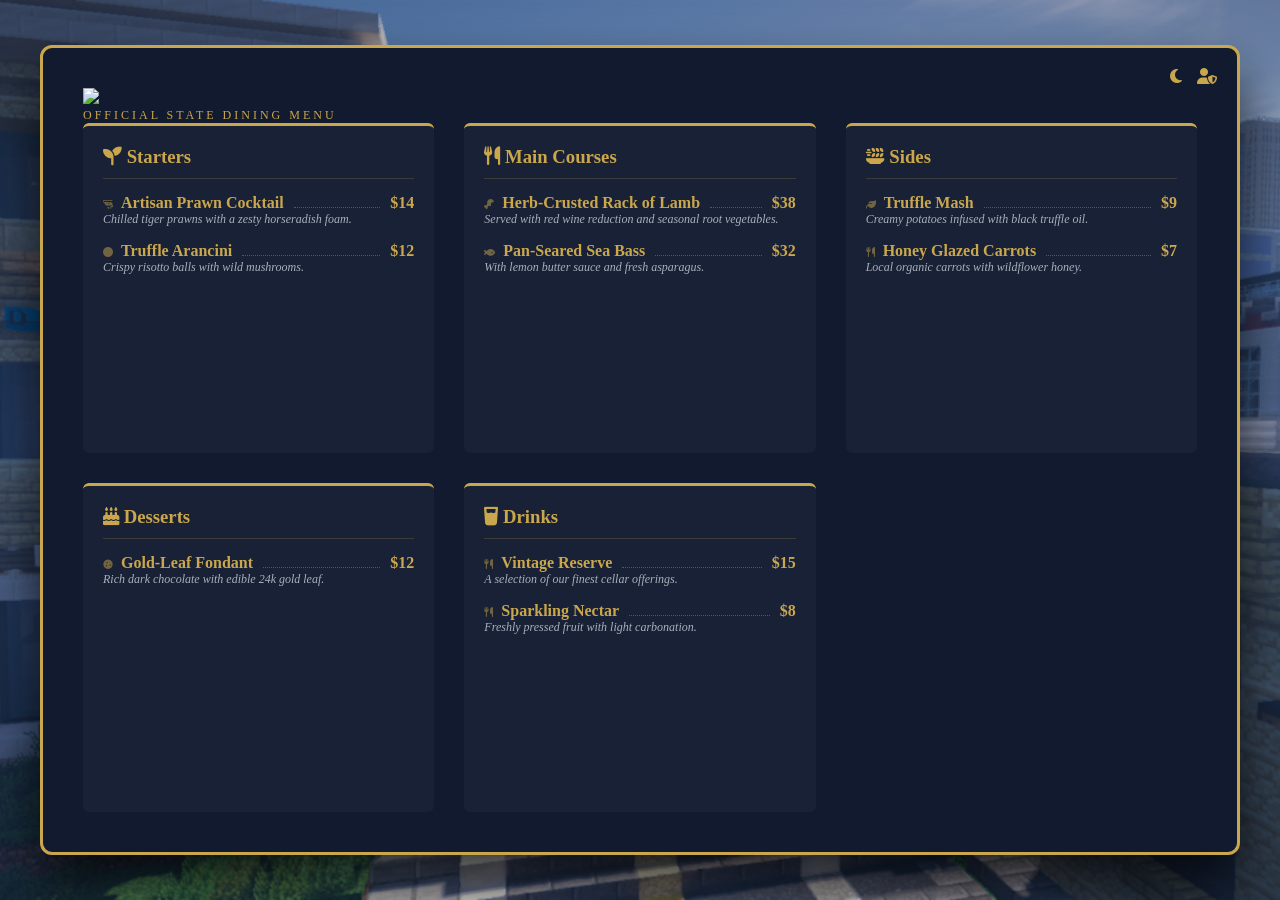
==== index.html @ 0501e039 "Implement Enter key functionality for login Added event listener for Enter key to login inputs." ====
<!DOCTYPE html>
<html lang="en">
<head>
    <meta charset="UTF-8">
    <title>VindexCraft | State Dining Menu</title>
    <link rel="stylesheet" href="https://cdnjs.cloudflare.com/ajax/libs/font-awesome/6.5.1/css/all.min.css">
    <link rel="stylesheet" href="style.css">
</head>
<body class="dark">

<div id="loginModal" style="display:none; position:fixed; inset:0; background:rgba(0,0,0,0.9); z-index:9999; align-items:center; justify-content:center; backdrop-filter:blur(10px);">
    <div style="background:var(--card); border:2px solid var(--gold); padding:40px; border-radius:12px; width:350px; text-align:center;">
        <h2 style="color:var(--gold); margin-bottom:25px; font-family:'Playfair Display';">Chef Login</h2>
        <input type="text" id="user" placeholder="Username" onkeydown="handleKey(event)" style="width:100%; padding:12px; margin-bottom:10px; background:rgba(255,255,255,0.05); border:1px solid var(--gold); color:white; border-radius:4px; outline:none;">
        <input type="password" id="pass" placeholder="Password" onkeydown="handleKey(event)" style="width:100%; padding:12px; margin-bottom:20px; background:rgba(255,255,255,0.05); border:1px solid var(--gold); color:white; border-radius:4px; outline:none;">
        <button class="btn btn-main" onclick="handleLogin()">AUTHENTICATE</button>
        <p id="err" style="color:#ff4d4d; margin-top:15px; display:none; font-weight:bold;">Invalid Credentials</p>
        <button onclick="closeLogin()" style="background:none; border:none; color:var(--text-muted); margin-top:20px; cursor:pointer;">Cancel</button>
    </div>
</div>

<div class="container">
    <div class="header">
        <div style="position:absolute; right:20px; top:20px; display:flex; gap:15px;">
            <i class="fa-solid fa-moon" onclick="document.body.classList.toggle('dark')" style="cursor:pointer; color:var(--gold);"></i>
            <i class="fa-solid fa-user-shield" onclick="openLogin()" style="cursor:pointer; color:var(--gold);"></i>
        </div>
        <img class="logo" src="https://cdn.craftingstore.net/rPPmDHlLQ1/1aa628fef9ff6edac3320855caba2c95/aklb0wlnur0rxbtsfq8u.png">
        <div style="color:var(--gold); font-size:12px; letter-spacing:3px; text-transform:uppercase;">Official State Dining Menu</div>
    </div>
    <div id="menu-grid"></div>
</div>

<script>
    function openLogin() { document.getElementById('loginModal').style.display = 'flex'; }
    function closeLogin() { document.getElementById('loginModal').style.display = 'none'; }
    
    function handleKey(e) { if (e.key === "Enter") handleLogin(); }

    async function handleLogin() {
        const u = document.getElementById('user').value;
        const p = document.getElementById('pass').value;
        const res = await fetch('./menu.json?v=' + Date.now());
        const data = await res.json();
        const auth = data.users.find(user => user.username === u && user.password === p);
        if (auth) {
            sessionStorage.setItem('authenticated', 'true');
            window.location.href = 'admin.html';
        } else {
            document.getElementById('err').style.display = 'block';
        }
    }

    async function loadMenu() {
        const res = await fetch('./menu.json?v=' + Date.now());
        const data = await res.json();
        const grid = document.getElementById('menu-grid');
        grid.innerHTML = data.categories.map(cat => `
            <div class="menu-card">
                <h3 style="color:var(--gold); margin-bottom:15px; border-bottom:1px solid rgba(202,167,76,0.2); padding-bottom:10px;">
                    <i class="fa-solid ${cat.icon}"></i> ${cat.title}
                </h3>
                ${cat.items.map(i => `
                    <div style="margin-bottom:15px;">
                        <div class="item-header">
                            <span><i class="fa-solid ${i.icon || 'fa-utensils'}" style="font-size:10px; margin-right:8px; opacity:0.5;"></i>${i.name}</span>
                            <div class="item-dots"></div>
                            <span>$${i.price}</span>
                        </div>
                        <div style="font-size:12px; opacity:0.7; font-style:italic;">${i.desc}</div>
                    </div>`).join('')}
            </div>`).join('');
    }
    loadMenu();
</script>
</body>
</html>
---- style.css ----
:root {
    --navy: #16233b; --gold: #caa74c; --green: #2f7d36;
    --card: #ffffff; --text: #1c2430; --text-muted: #566573;
    /* Added transition for smooth theme switching */
    --transition: all 0.4s ease-in-out;
}
body.dark { --card: #111a2e; --text: #e8edf5; --text-muted: #aab4be; }

* { box-sizing: border-box; margin: 0; padding: 0; }

body {
    background: #1a1a1a url('background.png') no-repeat center center fixed;
    background-size: cover; 
    color: var(--text); 
    font-family: "Libre Baskerville", serif;
    min-height: 100vh; 
    display: flex; 
    justify-content: center; 
    align-items: center; 
    padding: 20px;
    /* Apply smooth transition */
    transition: var(--transition);
}

.container {
    width: 95vw; max-width: 1200px; height: 90vh;
    background: var(--card) !important; border: 3px solid var(--gold); border-radius: 12px;
    padding: 40px; box-shadow: 0 30px 60px rgba(0,0,0,0.8);
    position: relative; display: flex; flex-direction: column;
    transition: var(--transition);
}

/* Admin Row Styling */
.admin-item-box { 
    background: rgba(255,255,255,0.03); border: 1px solid rgba(202, 167, 76, 0.2); 
    padding: 12px; margin-bottom: 10px; border-radius: 6px; cursor: default;
}

.item-row { display: flex; align-items: center; gap: 15px; width: 100%; }
.grip-handle { cursor: grab; color: var(--gold); opacity: 0.5; padding: 5px; }

.inputs-container { flex-grow: 1; display: flex; flex-direction: column; gap: 4px; }

.price-editor {
    display: flex; align-items: center; background: rgba(0,0,0,0.1); 
    padding: 5px 10px; border-radius: 4px; border: 1px solid var(--gold);
    width: 100px; flex-shrink: 0;
}

.price-input {
    width: 100%; background: transparent; border: none; color: var(--gold);
    font-family: 'Courier New', monospace; font-weight: bold; text-align: right;
    outline: none; font-size: 14px;
}

.price-input::-webkit-outer-spin-button,
.price-input::-webkit-inner-spin-button { -webkit-appearance: none; margin: 0; }

.admin-input { width: 100%; border: none; background: transparent; color: inherit; font-family: inherit; outline: none; transition: var(--transition); }
.admin-input:focus { border-bottom: 1px solid var(--gold); }

/* Public Menu Grid */
#menu-grid { display: grid; grid-template-columns: repeat(auto-fill, minmax(320px, 1fr)); gap: 30px; overflow-y: auto; flex-grow: 1; }
.menu-card { background: rgba(255,255,255,0.03); border-top: 3px solid var(--gold); padding: 20px; border-radius: 6px; transition: var(--transition); }
.item-header { display: flex; justify-content: space-between; align-items: baseline; font-weight: bold; color: var(--gold); }
.item-dots { flex: 1; border-bottom: 1px dotted rgba(202, 167, 76, 0.4); margin: 0 10px; }

.btn { padding: 10px 20px; cursor: pointer; border-radius: 4px; font-weight: bold; border: 1px solid transparent; transition: 0.2s; }
.btn-main { background: var(--navy); color: var(--gold); border: 2px solid var(--gold); width: 100%; }

.sortable-ghost { opacity: 0.2; background: var(--gold) !important; }
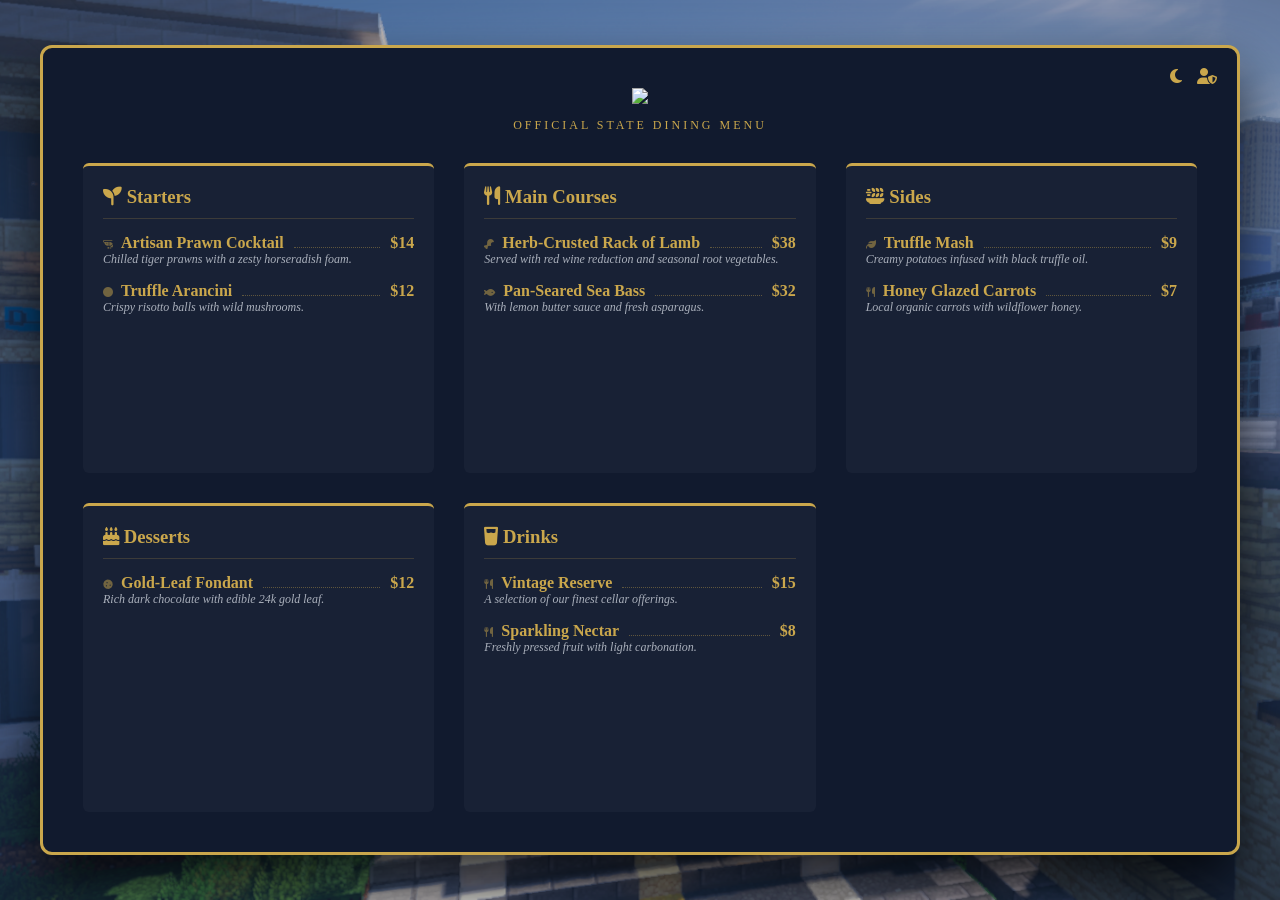
==== commit d06f8916: "Update index.html" ====
--- a/index.html
+++ b/index.html
@@ -11,8 +11,8 @@
 <div id="loginModal" style="display:none; position:fixed; inset:0; background:rgba(0,0,0,0.9); z-index:9999; align-items:center; justify-content:center; backdrop-filter:blur(10px);">
     <div style="background:var(--card); border:2px solid var(--gold); padding:40px; border-radius:12px; width:350px; text-align:center;">
         <h2 style="color:var(--gold); margin-bottom:25px; font-family:'Playfair Display';">Chef Login</h2>
-        <input type="text" id="user" placeholder="Username" onkeydown="handleKey(event)" style="width:100%; padding:12px; margin-bottom:10px; background:rgba(255,255,255,0.05); border:1px solid var(--gold); color:white; border-radius:4px; outline:none;">
-        <input type="password" id="pass" placeholder="Password" onkeydown="handleKey(event)" style="width:100%; padding:12px; margin-bottom:20px; background:rgba(255,255,255,0.05); border:1px solid var(--gold); color:white; border-radius:4px; outline:none;">
+        <input type="text" id="user" placeholder="Username" onkeydown="if(event.key==='Enter')handleLogin()" style="width:100%; padding:12px; margin-bottom:10px; background:rgba(255,255,255,0.05); border:1px solid var(--gold); color:white; border-radius:4px; outline:none;">
+        <input type="password" id="pass" placeholder="Password" onkeydown="if(event.key==='Enter')handleLogin()" style="width:100%; padding:12px; margin-bottom:20px; background:rgba(255,255,255,0.05); border:1px solid var(--gold); color:white; border-radius:4px; outline:none;">
         <button class="btn btn-main" onclick="handleLogin()">AUTHENTICATE</button>
         <p id="err" style="color:#ff4d4d; margin-top:15px; display:none; font-weight:bold;">Invalid Credentials</p>
         <button onclick="closeLogin()" style="background:none; border:none; color:var(--text-muted); margin-top:20px; cursor:pointer;">Cancel</button>
@@ -34,8 +34,6 @@
 <script>
     function openLogin() { document.getElementById('loginModal').style.display = 'flex'; }
     function closeLogin() { document.getElementById('loginModal').style.display = 'none'; }
-    
-    function handleKey(e) { if (e.key === "Enter") handleLogin(); }
 
     async function handleLogin() {
         const u = document.getElementById('user').value;
--- a/style.css
+++ b/style.css
@@ -1,7 +1,6 @@
 :root {
     --navy: #16233b; --gold: #caa74c; --green: #2f7d36;
     --card: #ffffff; --text: #1c2430; --text-muted: #566573;
-    /* Added transition for smooth theme switching */
     --transition: all 0.4s ease-in-out;
 }
 body.dark { --card: #111a2e; --text: #e8edf5; --text-muted: #aab4be; }
@@ -10,15 +9,8 @@
 
 body {
     background: #1a1a1a url('background.png') no-repeat center center fixed;
-    background-size: cover; 
-    color: var(--text); 
-    font-family: "Libre Baskerville", serif;
-    min-height: 100vh; 
-    display: flex; 
-    justify-content: center; 
-    align-items: center; 
-    padding: 20px;
-    /* Apply smooth transition */
+    background-size: cover; color: var(--text); font-family: "Libre Baskerville", serif;
+    min-height: 100vh; display: flex; justify-content: center; align-items: center; padding: 20px;
     transition: var(--transition);
 }
 
@@ -30,15 +22,15 @@
     transition: var(--transition);
 }
 
-/* Admin Row Styling */
-.admin-item-box { 
-    background: rgba(255,255,255,0.03); border: 1px solid rgba(202, 167, 76, 0.2); 
-    padding: 12px; margin-bottom: 10px; border-radius: 6px; cursor: default;
-}
+.header { text-align: center; margin-bottom: 30px; flex-shrink: 0; }
+.logo { height: 80px; width: auto; margin-bottom: 10px; }
+
+/* Admin UI Components */
+.admin-section { margin-bottom: 30px; border: 1px solid var(--gold); padding: 25px; border-radius: 8px; background: rgba(202, 167, 76, 0.02); transition: var(--transition); }
+.admin-item-box { background: rgba(255,255,255,0.03); border: 1px solid rgba(202, 167, 76, 0.2); padding: 12px; margin-bottom: 10px; border-radius: 6px; cursor: default; }
 
 .item-row { display: flex; align-items: center; gap: 15px; width: 100%; }
 .grip-handle { cursor: grab; color: var(--gold); opacity: 0.5; padding: 5px; }
-
 .inputs-container { flex-grow: 1; display: flex; flex-direction: column; gap: 4px; }
 
 .price-editor {
@@ -46,26 +38,31 @@
     padding: 5px 10px; border-radius: 4px; border: 1px solid var(--gold);
     width: 100px; flex-shrink: 0;
 }
-
-.price-input {
-    width: 100%; background: transparent; border: none; color: var(--gold);
-    font-family: 'Courier New', monospace; font-weight: bold; text-align: right;
-    outline: none; font-size: 14px;
-}
-
-.price-input::-webkit-outer-spin-button,
-.price-input::-webkit-inner-spin-button { -webkit-appearance: none; margin: 0; }
+.price-input { width: 100%; background: transparent; border: none; color: var(--gold); font-family: 'Courier New', monospace; font-weight: bold; text-align: right; outline: none; }
+.price-input::-webkit-outer-spin-button, .price-input::-webkit-inner-spin-button { -webkit-appearance: none; margin: 0; }
 
 .admin-input { width: 100%; border: none; background: transparent; color: inherit; font-family: inherit; outline: none; transition: var(--transition); }
 .admin-input:focus { border-bottom: 1px solid var(--gold); }
 
-/* Public Menu Grid */
+/* Buttons & Notifications */
+.btn { padding: 10px 20px; cursor: pointer; border-radius: 4px; font-weight: bold; border: 1px solid transparent; transition: 0.2s; position: relative; }
+.btn-main { background: var(--navy); color: var(--gold); border: 2px solid var(--gold); width: 100%; }
+
+/* Unsaved Changes Notification Dot */
+.unsaved::after {
+    content: ''; position: absolute; top: -5px; right: -5px; width: 14px; height: 14px;
+    background: var(--gold); border: 2px solid var(--navy); border-radius: 50%;
+    animation: pulse 1.5s infinite;
+}
+
+@keyframes pulse {
+    0% { transform: scale(1); box-shadow: 0 0 0 0 rgba(202, 167, 76, 0.7); }
+    70% { transform: scale(1.2); box-shadow: 0 0 0 10px rgba(202, 167, 76, 0); }
+    100% { transform: scale(1); box-shadow: 0 0 0 0 rgba(202, 167, 76, 0); }
+}
+
 #menu-grid { display: grid; grid-template-columns: repeat(auto-fill, minmax(320px, 1fr)); gap: 30px; overflow-y: auto; flex-grow: 1; }
 .menu-card { background: rgba(255,255,255,0.03); border-top: 3px solid var(--gold); padding: 20px; border-radius: 6px; transition: var(--transition); }
 .item-header { display: flex; justify-content: space-between; align-items: baseline; font-weight: bold; color: var(--gold); }
 .item-dots { flex: 1; border-bottom: 1px dotted rgba(202, 167, 76, 0.4); margin: 0 10px; }
-
-.btn { padding: 10px 20px; cursor: pointer; border-radius: 4px; font-weight: bold; border: 1px solid transparent; transition: 0.2s; }
-.btn-main { background: var(--navy); color: var(--gold); border: 2px solid var(--gold); width: 100%; }
-
 .sortable-ghost { opacity: 0.2; background: var(--gold) !important; }
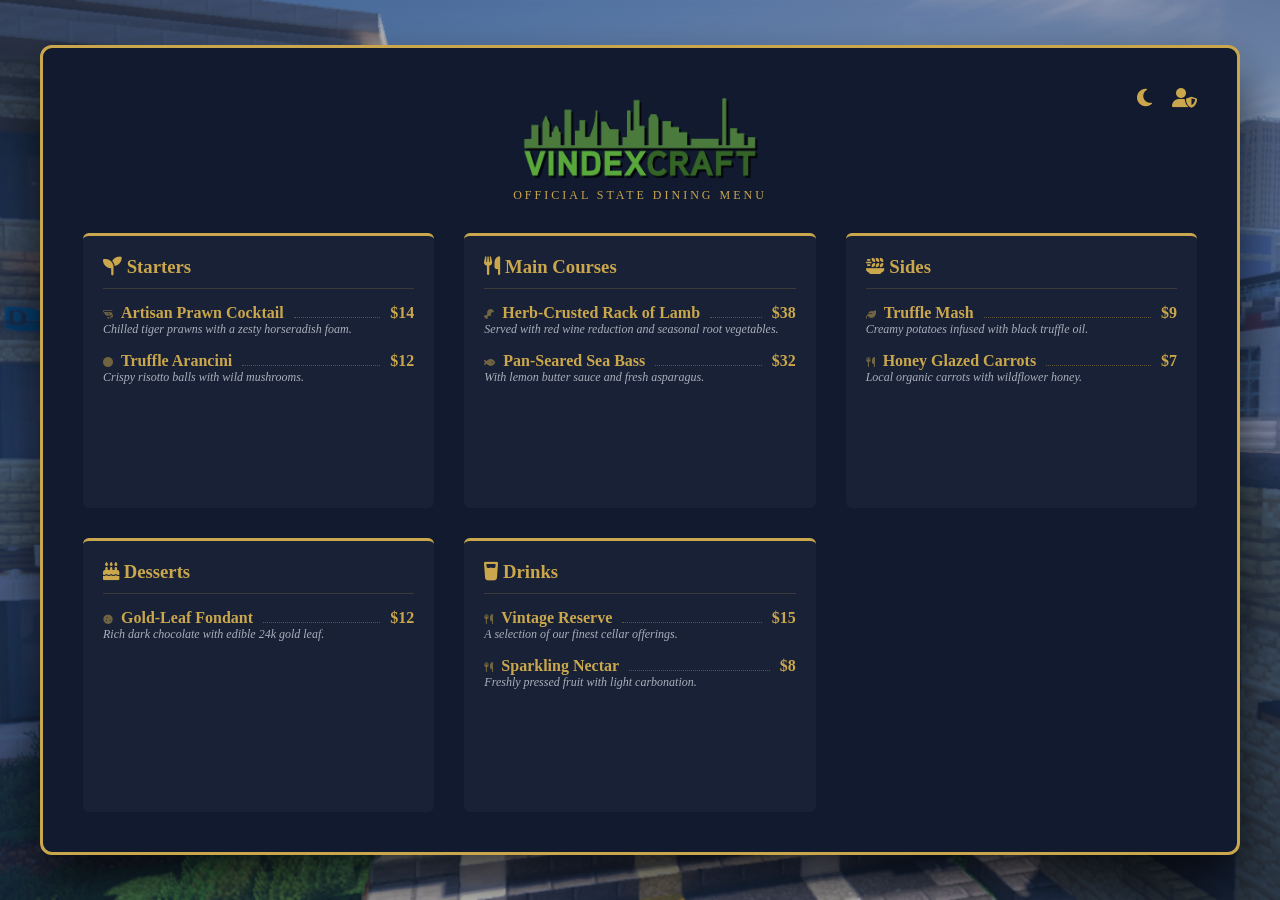
==== commit 3b0c41c2: "Update index.html" ====
--- a/index.html
+++ b/index.html
@@ -8,7 +8,7 @@
 </head>
 <body class="dark">
 
-<div id="loginModal" style="display:none; position:fixed; inset:0; background:rgba(0,0,0,0.9); z-index:9999; align-items:center; justify-content:center; backdrop-filter:blur(10px);">
+<div id="loginModal" class="modal-overlay">
     <div style="background:var(--card); border:2px solid var(--gold); padding:40px; border-radius:12px; width:350px; text-align:center;">
         <h2 style="color:var(--gold); margin-bottom:25px; font-family:'Playfair Display';">Chef Login</h2>
         <input type="text" id="user" placeholder="Username" onkeydown="if(event.key==='Enter')handleLogin()" style="width:100%; padding:12px; margin-bottom:10px; background:rgba(255,255,255,0.05); border:1px solid var(--gold); color:white; border-radius:4px; outline:none;">
@@ -21,11 +21,13 @@
 
 <div class="container">
     <div class="header">
-        <div style="position:absolute; right:20px; top:20px; display:flex; gap:15px;">
-            <i class="fa-solid fa-moon" onclick="document.body.classList.toggle('dark')" style="cursor:pointer; color:var(--gold);"></i>
-            <i class="fa-solid fa-user-shield" onclick="openLogin()" style="cursor:pointer; color:var(--gold);"></i>
+        <div class="controls">
+            <i class="fa-solid fa-moon control-btn" onclick="document.body.classList.toggle('dark')"></i>
+            <i class="fa-solid fa-user-shield control-btn" onclick="openLogin()"></i>
         </div>
-        <img class="logo" src="https://cdn.craftingstore.net/rPPmDHlLQ1/1aa628fef9ff6edac3320855caba2c95/aklb0wlnur0rxbtsfq8u.png">
+        <a href="index.html" class="logo-link">
+            <img class="logo" src="logo.png" alt="VindexCraft Logo">
+        </a>
         <div style="color:var(--gold); font-size:12px; letter-spacing:3px; text-transform:uppercase;">Official State Dining Menu</div>
     </div>
     <div id="menu-grid"></div>
--- a/style.css
+++ b/style.css
@@ -12,6 +12,8 @@
     background-size: cover; color: var(--text); font-family: "Libre Baskerville", serif;
     min-height: 100vh; display: flex; justify-content: center; align-items: center; padding: 20px;
     transition: var(--transition);
+    /* macOS Safari Fix: Prevent scroll bounce from revealing white space */
+    overscroll-behavior: none;
 }
 
 .container {
@@ -22,8 +24,49 @@
     transition: var(--transition);
 }
 
-.header { text-align: center; margin-bottom: 30px; flex-shrink: 0; }
-.logo { height: 80px; width: auto; margin-bottom: 10px; }
+/* --- HEADER AND LOGO FIXES --- */
+.header { 
+    text-align: center; 
+    margin-bottom: 30px; 
+    flex-shrink: 0; 
+    position: relative;
+    padding-top: 10px;
+}
+
+.logo-link {
+    display: block;
+    margin: 0 auto;
+    width: fit-content;
+    text-decoration: none;
+}
+
+.logo { 
+    height: 80px; 
+    width: auto;
+    max-width: 300px;
+    display: block;
+    margin-bottom: 10px; 
+    transition: var(--transition);
+}
+
+.controls { 
+    position: absolute; 
+    right: 0px; 
+    top: 0px; 
+    display: flex; 
+    gap: 20px; 
+    z-index: 100;
+}
+.control-btn { cursor: pointer; color: var(--gold); font-size: 20px; transition: var(--transition); }
+
+/* Modal Safari Fix: Webkit prefix for blur */
+.modal-overlay {
+    display: none; position: fixed; inset: 0; 
+    background: rgba(0,0,0,0.8); z-index: 9999; 
+    align-items: center; justify-content: center;
+    -webkit-backdrop-filter: blur(10px);
+    backdrop-filter: blur(10px);
+}
 
 /* Admin UI Components */
 .admin-section { margin-bottom: 30px; border: 1px solid var(--gold); padding: 25px; border-radius: 8px; background: rgba(202, 167, 76, 0.02); transition: var(--transition); }
@@ -38,17 +81,28 @@
     padding: 5px 10px; border-radius: 4px; border: 1px solid var(--gold);
     width: 100px; flex-shrink: 0;
 }
-.price-input { width: 100%; background: transparent; border: none; color: var(--gold); font-family: 'Courier New', monospace; font-weight: bold; text-align: right; outline: none; }
+.price-input { 
+    width: 100%; background: transparent; border: none; color: var(--gold); 
+    font-family: 'Courier New', monospace; font-weight: bold; text-align: right; 
+    outline: none; -webkit-appearance: none; /* Safari Fix */
+}
 .price-input::-webkit-outer-spin-button, .price-input::-webkit-inner-spin-button { -webkit-appearance: none; margin: 0; }
 
-.admin-input { width: 100%; border: none; background: transparent; color: inherit; font-family: inherit; outline: none; transition: var(--transition); }
+.admin-input { 
+    width: 100%; border: none; background: transparent; color: inherit; 
+    font-family: inherit; outline: none; transition: var(--transition); 
+    -webkit-appearance: none; /* Safari Fix */
+}
 .admin-input:focus { border-bottom: 1px solid var(--gold); }
 
 /* Buttons & Notifications */
-.btn { padding: 10px 20px; cursor: pointer; border-radius: 4px; font-weight: bold; border: 1px solid transparent; transition: 0.2s; position: relative; }
+.btn { 
+    padding: 10px 20px; cursor: pointer; border-radius: 4px; 
+    font-weight: bold; border: 1px solid transparent; transition: 0.2s; 
+    position: relative; -webkit-appearance: none; /* Safari Fix */
+}
 .btn-main { background: var(--navy); color: var(--gold); border: 2px solid var(--gold); width: 100%; }
 
-/* Unsaved Changes Notification Dot */
 .unsaved::after {
     content: ''; position: absolute; top: -5px; right: -5px; width: 14px; height: 14px;
     background: var(--gold); border: 2px solid var(--navy); border-radius: 50%;
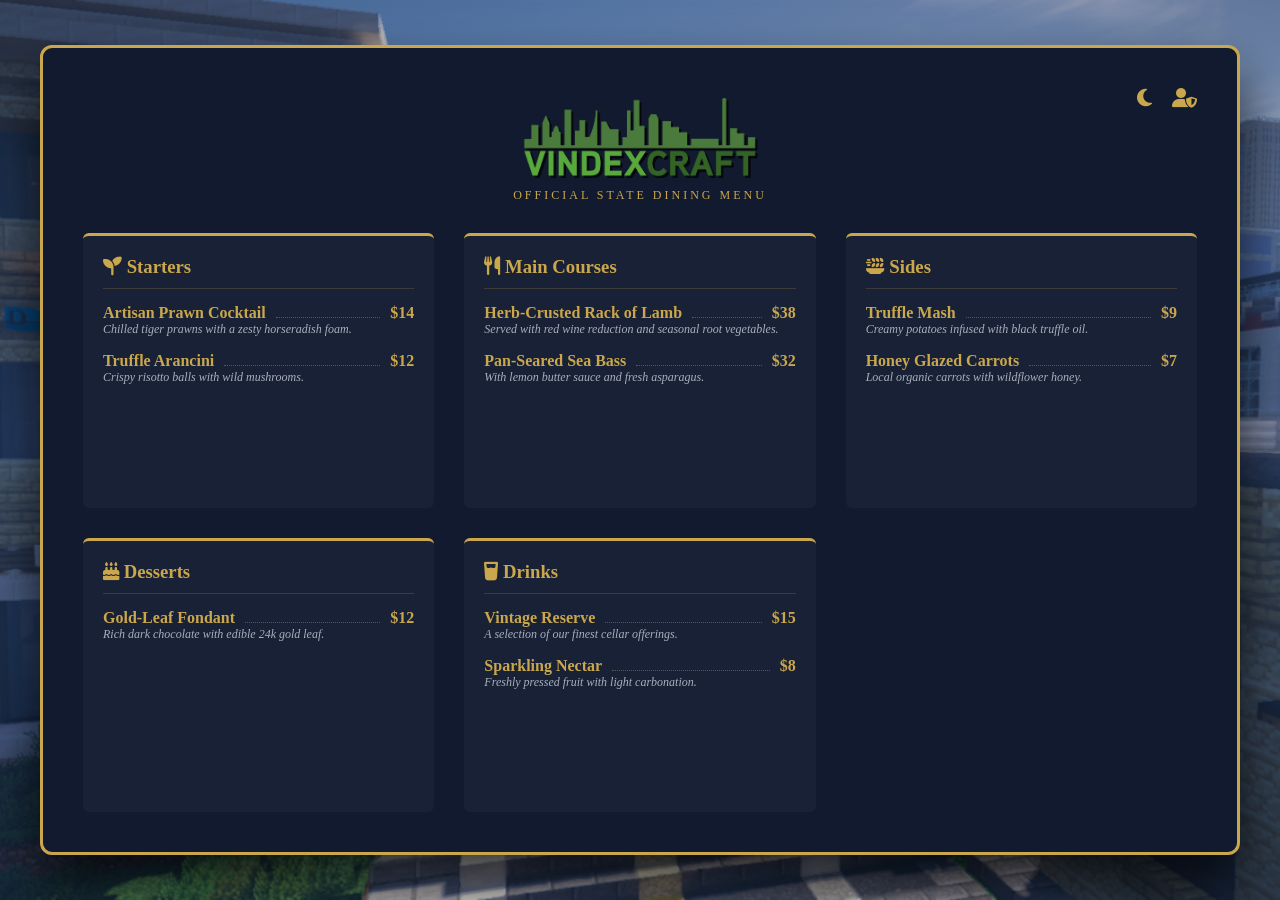
==== commit 2eaae248: "Update index.html" ====
--- a/index.html
+++ b/index.html
@@ -11,9 +11,9 @@
 <div id="loginModal" class="modal-overlay">
     <div style="background:var(--card); border:2px solid var(--gold); padding:40px; border-radius:12px; width:350px; text-align:center;">
         <h2 style="color:var(--gold); margin-bottom:25px; font-family:'Playfair Display';">Chef Login</h2>
-        <input type="text" id="user" placeholder="Username" onkeydown="if(event.key==='Enter')handleLogin()" style="width:100%; padding:12px; margin-bottom:10px; background:rgba(255,255,255,0.05); border:1px solid var(--gold); color:white; border-radius:4px; outline:none;">
-        <input type="password" id="pass" placeholder="Password" onkeydown="if(event.key==='Enter')handleLogin()" style="width:100%; padding:12px; margin-bottom:20px; background:rgba(255,255,255,0.05); border:1px solid var(--gold); color:white; border-radius:4px; outline:none;">
-        <button class="btn btn-main" onclick="handleLogin()">AUTHENTICATE</button>
+        <input type="text" id="user" placeholder="Username" onkeydown="if(event.key==='Enter')handleLogin()" style="width:100%; padding:12px; margin-bottom:10px; background:rgba(255,255,255,0.05); border:1px solid var(--gold); color:var(--text); border-radius:4px; outline:none;">
+        <input type="password" id="pass" placeholder="Password" onkeydown="if(event.key==='Enter')handleLogin()" style="width:100%; padding:12px; margin-bottom:20px; background:rgba(255,255,255,0.05); border:1px solid var(--gold); color:var(--text); border-radius:4px; outline:none;">
+        <button class="btn" style="width:100%" onclick="handleLogin()">AUTHENTICATE</button>
         <p id="err" style="color:#ff4d4d; margin-top:15px; display:none; font-weight:bold;">Invalid Credentials</p>
         <button onclick="closeLogin()" style="background:none; border:none; color:var(--text-muted); margin-top:20px; cursor:pointer;">Cancel</button>
     </div>
@@ -63,7 +63,7 @@
                 ${cat.items.map(i => `
                     <div style="margin-bottom:15px;">
                         <div class="item-header">
-                            <span><i class="fa-solid ${i.icon || 'fa-utensils'}" style="font-size:10px; margin-right:8px; opacity:0.5;"></i>${i.name}</span>
+                            <span>${i.name}</span>
                             <div class="item-dots"></div>
                             <span>$${i.price}</span>
                         </div>
--- a/style.css
+++ b/style.css
@@ -3,7 +3,24 @@
     --card: #ffffff; --text: #1c2430; --text-muted: #566573;
     --transition: all 0.4s ease-in-out;
 }
-body.dark { --card: #111a2e; --text: #e8edf5; --text-muted: #aab4be; }
+
+/* Light Mode Variables */
+body:not(.dark) {
+    --card: #ffffff;
+    --text: #1c2430;
+    --text-muted: #566573;
+    --btn-bg: #f0f2f5;
+    --btn-text: #16233b;
+}
+
+/* Dark Mode Variables */
+body.dark { 
+    --card: #111a2e; 
+    --text: #e8edf5; 
+    --text-muted: #aab4be; 
+    --btn-bg: #16233b;
+    --btn-text: #caa74c;
+}
 
 * { box-sizing: border-box; margin: 0; padding: 0; }
 
@@ -12,8 +29,7 @@
     background-size: cover; color: var(--text); font-family: "Libre Baskerville", serif;
     min-height: 100vh; display: flex; justify-content: center; align-items: center; padding: 20px;
     transition: var(--transition);
-    /* macOS Safari Fix: Prevent scroll bounce from revealing white space */
-    overscroll-behavior: none;
+    overscroll-behavior: none; /* macOS Safari Fix */
 }
 
 .container {
@@ -24,88 +40,51 @@
     transition: var(--transition);
 }
 
-/* --- HEADER AND LOGO FIXES --- */
-.header { 
-    text-align: center; 
-    margin-bottom: 30px; 
-    flex-shrink: 0; 
-    position: relative;
-    padding-top: 10px;
+/* Header & Logo */
+.header { text-align: center; margin-bottom: 30px; flex-shrink: 0; position: relative; padding-top: 10px; }
+.logo-link { display: block; margin: 0 auto; width: fit-content; text-decoration: none; }
+.logo { height: 80px; width: auto; max-width: 300px; display: block; margin-bottom: 10px; transition: var(--transition); }
+
+/* Theme Toggle & Icons Hover */
+.controls { position: absolute; right: 0px; top: 0px; display: flex; gap: 20px; z-index: 100; }
+.control-btn { 
+    cursor: pointer; 
+    color: var(--gold); 
+    font-size: 20px; 
+    transition: transform 0.3s cubic-bezier(0.175, 0.885, 0.32, 1.275), color 0.3s ease; 
+}
+.control-btn:hover { 
+    transform: scale(1.3) rotate(15deg); 
+    text-shadow: 0 0 10px rgba(202, 167, 76, 0.6);
 }
 
-.logo-link {
-    display: block;
-    margin: 0 auto;
-    width: fit-content;
-    text-decoration: none;
+/* Unified Buttons */
+.btn { 
+    padding: 10px 20px; cursor: pointer; border-radius: 4px; 
+    font-weight: bold; border: 2px solid var(--gold); 
+    transition: var(--transition); 
+    position: relative; -webkit-appearance: none;
+    background: var(--btn-bg); 
+    color: var(--btn-text);
 }
+.btn:hover { opacity: 0.9; transform: translateY(-1px); }
+.btn-outline { background: transparent; color: var(--gold); }
 
-.logo { 
-    height: 80px; 
-    width: auto;
-    max-width: 300px;
-    display: block;
-    margin-bottom: 10px; 
-    transition: var(--transition);
-}
-
-.controls { 
-    position: absolute; 
-    right: 0px; 
-    top: 0px; 
-    display: flex; 
-    gap: 20px; 
-    z-index: 100;
-}
-.control-btn { cursor: pointer; color: var(--gold); font-size: 20px; transition: var(--transition); }
-
-/* Modal Safari Fix: Webkit prefix for blur */
-.modal-overlay {
-    display: none; position: fixed; inset: 0; 
-    background: rgba(0,0,0,0.8); z-index: 9999; 
-    align-items: center; justify-content: center;
-    -webkit-backdrop-filter: blur(10px);
-    backdrop-filter: blur(10px);
-}
-
-/* Admin UI Components */
+/* Admin Grid & Items */
 .admin-section { margin-bottom: 30px; border: 1px solid var(--gold); padding: 25px; border-radius: 8px; background: rgba(202, 167, 76, 0.02); transition: var(--transition); }
 .admin-item-box { background: rgba(255,255,255,0.03); border: 1px solid rgba(202, 167, 76, 0.2); padding: 12px; margin-bottom: 10px; border-radius: 6px; cursor: default; }
-
 .item-row { display: flex; align-items: center; gap: 15px; width: 100%; }
 .grip-handle { cursor: grab; color: var(--gold); opacity: 0.5; padding: 5px; }
 .inputs-container { flex-grow: 1; display: flex; flex-direction: column; gap: 4px; }
-
-.price-editor {
-    display: flex; align-items: center; background: rgba(0,0,0,0.1); 
-    padding: 5px 10px; border-radius: 4px; border: 1px solid var(--gold);
-    width: 100px; flex-shrink: 0;
-}
-.price-input { 
-    width: 100%; background: transparent; border: none; color: var(--gold); 
-    font-family: 'Courier New', monospace; font-weight: bold; text-align: right; 
-    outline: none; -webkit-appearance: none; /* Safari Fix */
-}
-.price-input::-webkit-outer-spin-button, .price-input::-webkit-inner-spin-button { -webkit-appearance: none; margin: 0; }
-
-.admin-input { 
-    width: 100%; border: none; background: transparent; color: inherit; 
-    font-family: inherit; outline: none; transition: var(--transition); 
-    -webkit-appearance: none; /* Safari Fix */
-}
+.price-editor { display: flex; align-items: center; background: rgba(0,0,0,0.1); padding: 5px 10px; border-radius: 4px; border: 1px solid var(--gold); width: 100px; flex-shrink: 0; }
+.price-input { width: 100%; background: transparent; border: none; color: var(--gold); font-family: 'Courier New', monospace; font-weight: bold; text-align: right; outline: none; -webkit-appearance: none; }
+.admin-input { width: 100%; border: none; background: transparent; color: inherit; font-family: inherit; outline: none; transition: var(--transition); -webkit-appearance: none; }
 .admin-input:focus { border-bottom: 1px solid var(--gold); }
 
-/* Buttons & Notifications */
-.btn { 
-    padding: 10px 20px; cursor: pointer; border-radius: 4px; 
-    font-weight: bold; border: 1px solid transparent; transition: 0.2s; 
-    position: relative; -webkit-appearance: none; /* Safari Fix */
-}
-.btn-main { background: var(--navy); color: var(--gold); border: 2px solid var(--gold); width: 100%; }
-
+/* Pulse Notification */
 .unsaved::after {
     content: ''; position: absolute; top: -5px; right: -5px; width: 14px; height: 14px;
-    background: var(--gold); border: 2px solid var(--navy); border-radius: 50%;
+    background: var(--gold); border: 2px solid var(--card); border-radius: 50%;
     animation: pulse 1.5s infinite;
 }
 
@@ -115,8 +94,16 @@
     100% { transform: scale(1); box-shadow: 0 0 0 0 rgba(202, 167, 76, 0); }
 }
 
+/* Public Menu View */
 #menu-grid { display: grid; grid-template-columns: repeat(auto-fill, minmax(320px, 1fr)); gap: 30px; overflow-y: auto; flex-grow: 1; }
 .menu-card { background: rgba(255,255,255,0.03); border-top: 3px solid var(--gold); padding: 20px; border-radius: 6px; transition: var(--transition); }
 .item-header { display: flex; justify-content: space-between; align-items: baseline; font-weight: bold; color: var(--gold); }
 .item-dots { flex: 1; border-bottom: 1px dotted rgba(202, 167, 76, 0.4); margin: 0 10px; }
 .sortable-ghost { opacity: 0.2; background: var(--gold) !important; }
+
+/* Modal Backdrop Safari */
+.modal-overlay {
+    display: none; position: fixed; inset: 0; background: rgba(0,0,0,0.9); z-index: 9999; 
+    align-items: center; justify-content: center;
+    -webkit-backdrop-filter: blur(10px); backdrop-filter: blur(10px);
+}
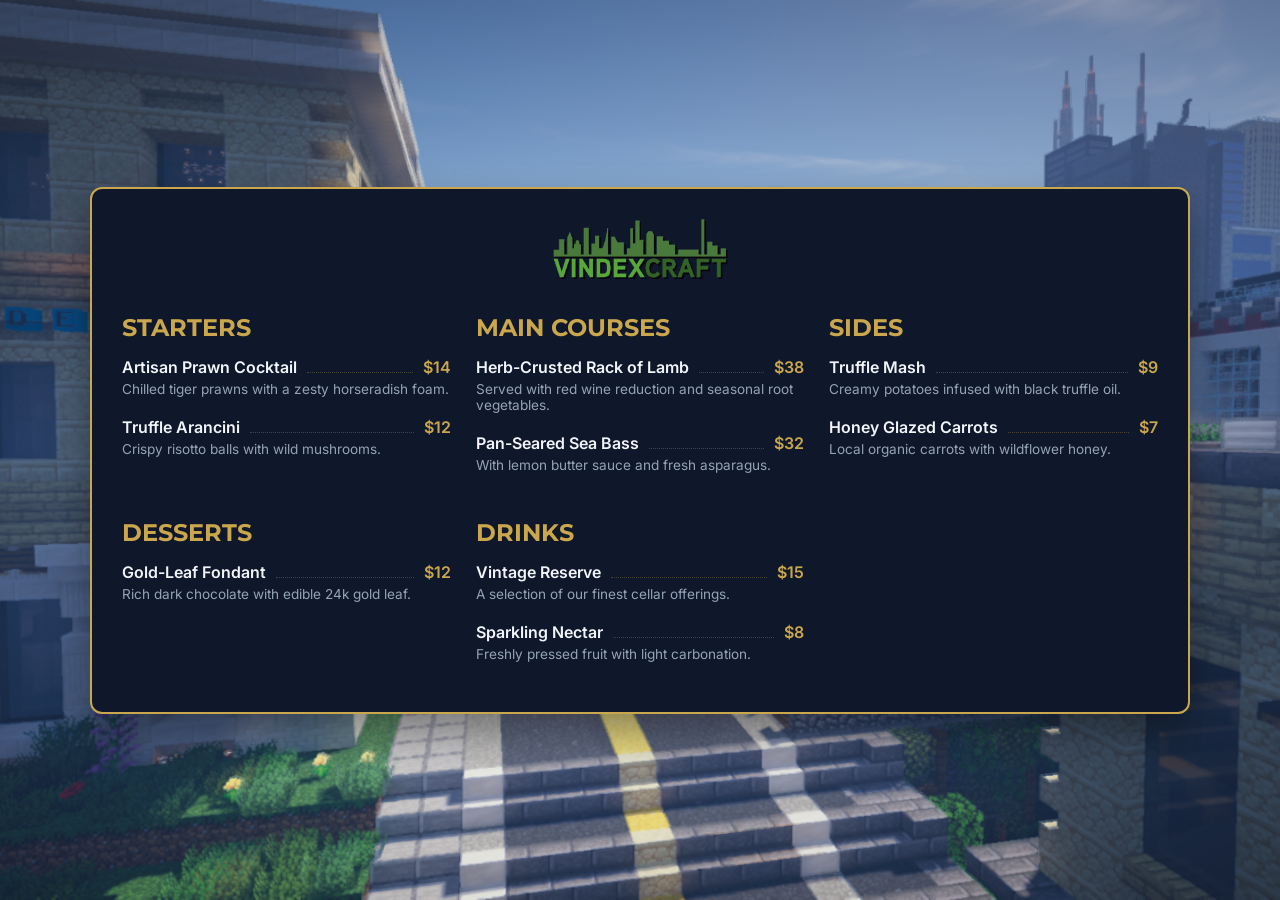
==== commit d94bf0ae: "Update index.html" ====
--- a/index.html
+++ b/index.html
@@ -2,76 +2,49 @@
 <html lang="en">
 <head>
     <meta charset="UTF-8">
-    <title>VindexCraft | State Dining Menu</title>
-    <link rel="stylesheet" href="https://cdnjs.cloudflare.com/ajax/libs/font-awesome/6.5.1/css/all.min.css">
+    <title>VindexCraft | Gourmet Menu</title>
     <link rel="stylesheet" href="style.css">
 </head>
 <body class="dark">
+    <div class="container">
+        <header style="text-align: center; margin-bottom: 30px;">
+            <img src="logo.png" alt="VindexCraft" style="height: 60px;">
+        </header>
 
-<div id="loginModal" class="modal-overlay">
-    <div style="background:var(--card); border:2px solid var(--gold); padding:40px; border-radius:12px; width:350px; text-align:center;">
-        <h2 style="color:var(--gold); margin-bottom:25px; font-family:'Playfair Display';">Chef Login</h2>
-        <input type="text" id="user" placeholder="Username" onkeydown="if(event.key==='Enter')handleLogin()" style="width:100%; padding:12px; margin-bottom:10px; background:rgba(255,255,255,0.05); border:1px solid var(--gold); color:var(--text); border-radius:4px; outline:none;">
-        <input type="password" id="pass" placeholder="Password" onkeydown="if(event.key==='Enter')handleLogin()" style="width:100%; padding:12px; margin-bottom:20px; background:rgba(255,255,255,0.05); border:1px solid var(--gold); color:var(--text); border-radius:4px; outline:none;">
-        <button class="btn" style="width:100%" onclick="handleLogin()">AUTHENTICATE</button>
-        <p id="err" style="color:#ff4d4d; margin-top:15px; display:none; font-weight:bold;">Invalid Credentials</p>
-        <button onclick="closeLogin()" style="background:none; border:none; color:var(--text-muted); margin-top:20px; cursor:pointer;">Cancel</button>
+        <div id="public-menu" class="menu-grid">
+            </div>
     </div>
-</div>
 
-<div class="container">
-    <div class="header">
-        <div class="controls">
-            <i class="fa-solid fa-moon control-btn" onclick="document.body.classList.toggle('dark')"></i>
-            <i class="fa-solid fa-user-shield control-btn" onclick="openLogin()"></i>
-        </div>
-        <a href="index.html" class="logo-link">
-            <img class="logo" src="logo.png" alt="VindexCraft Logo">
-        </a>
-        <div style="color:var(--gold); font-size:12px; letter-spacing:3px; text-transform:uppercase;">Official State Dining Menu</div>
-    </div>
-    <div id="menu-grid"></div>
-</div>
+    <script>
+        async function loadMenu() {
+            try {
+                const res = await fetch('menu.json?v=' + Date.now());
+                const data = await res.json();
+                const container = document.getElementById('public-menu');
+                
+                data.categories.forEach(cat => {
+                    const catDiv = document.createElement('div');
+                    catDiv.className = 'menu-category';
+                    let itemsHtml = '';
+                    
+                    cat.items.forEach(item => {
+                        itemsHtml += `
+                            <div class="menu-item">
+                                <div class="item-main">
+                                    <span>${item.name}</span>
+                                    <div class="item-dots"></div>
+                                    <span style="color:var(--gold)">$${item.price}</span>
+                                </div>
+                                <div class="item-desc">${item.desc}</div>
+                            </div>`;
+                    });
 
-<script>
-    function openLogin() { document.getElementById('loginModal').style.display = 'flex'; }
-    function closeLogin() { document.getElementById('loginModal').style.display = 'none'; }
-
-    async function handleLogin() {
-        const u = document.getElementById('user').value;
-        const p = document.getElementById('pass').value;
-        const res = await fetch('./menu.json?v=' + Date.now());
-        const data = await res.json();
-        const auth = data.users.find(user => user.username === u && user.password === p);
-        if (auth) {
-            sessionStorage.setItem('authenticated', 'true');
-            window.location.href = 'admin.html';
-        } else {
-            document.getElementById('err').style.display = 'block';
+                    catDiv.innerHTML = `<h2>${cat.title}</h2>` + itemsHtml;
+                    container.appendChild(catDiv);
+                });
+            } catch (e) { console.error("Error loading menu", e); }
         }
-    }
-
-    async function loadMenu() {
-        const res = await fetch('./menu.json?v=' + Date.now());
-        const data = await res.json();
-        const grid = document.getElementById('menu-grid');
-        grid.innerHTML = data.categories.map(cat => `
-            <div class="menu-card">
-                <h3 style="color:var(--gold); margin-bottom:15px; border-bottom:1px solid rgba(202,167,76,0.2); padding-bottom:10px;">
-                    <i class="fa-solid ${cat.icon}"></i> ${cat.title}
-                </h3>
-                ${cat.items.map(i => `
-                    <div style="margin-bottom:15px;">
-                        <div class="item-header">
-                            <span>${i.name}</span>
-                            <div class="item-dots"></div>
-                            <span>$${i.price}</span>
-                        </div>
-                        <div style="font-size:12px; opacity:0.7; font-style:italic;">${i.desc}</div>
-                    </div>`).join('')}
-            </div>`).join('');
-    }
-    loadMenu();
-</script>
+        window.onload = loadMenu;
+    </script>
 </body>
 </html>
--- a/style.css
+++ b/style.css
@@ -1,109 +1,115 @@
+/* Modern Google Fonts */
+@import url('https://fonts.googleapis.com/css2?family=Inter:wght@400;500;600&family=Montserrat:wght@700;800&display=swap');
+
 :root {
-    --navy: #16233b; --gold: #caa74c; --green: #2f7d36;
-    --card: #ffffff; --text: #1c2430; --text-muted: #566573;
-    --transition: all 0.4s ease-in-out;
+    --gold: #caa74c;
+    --transition: all 0.3s ease;
+    --font-heading: 'Montserrat', sans-serif;
+    --font-body: 'Inter', sans-serif;
 }
 
-/* Light Mode Variables */
+/* Light/Dark Mode Logic */
 body:not(.dark) {
     --card: #ffffff;
     --text: #1c2430;
-    --text-muted: #566573;
-    --btn-bg: #f0f2f5;
-    --btn-text: #16233b;
+    --text-muted: #64748b;
+    --btn-bg: #f1f5f9;
+    --btn-text: #caa74c;
+    --border: rgba(0, 0, 0, 0.1);
 }
 
-/* Dark Mode Variables */
 body.dark { 
-    --card: #111a2e; 
-    --text: #e8edf5; 
-    --text-muted: #aab4be; 
-    --btn-bg: #16233b;
+    --card: #0f172a; 
+    --text: #f1f5f9;
+    --text-muted: #94a3b8;
+    --btn-bg: #1e293b;
     --btn-text: #caa74c;
+    --border: rgba(202, 167, 76, 0.2);
 }
 
 * { box-sizing: border-box; margin: 0; padding: 0; }
 
 body {
-    background: #1a1a1a url('background.png') no-repeat center center fixed;
-    background-size: cover; color: var(--text); font-family: "Libre Baskerville", serif;
-    min-height: 100vh; display: flex; justify-content: center; align-items: center; padding: 20px;
-    transition: var(--transition);
-    overscroll-behavior: none; /* macOS Safari Fix */
+    background: #0f172a url('background.png') no-repeat center center fixed;
+    background-size: cover;
+    color: var(--text);
+    font-family: var(--font-body);
+    min-height: 100vh;
+    display: flex;
+    justify-content: center;
+    align-items: center;
+    padding: 20px;
 }
 
 .container {
-    width: 95vw; max-width: 1200px; height: 90vh;
-    background: var(--card) !important; border: 3px solid var(--gold); border-radius: 12px;
-    padding: 40px; box-shadow: 0 30px 60px rgba(0,0,0,0.8);
-    position: relative; display: flex; flex-direction: column;
-    transition: var(--transition);
+    width: 95vw;
+    max-width: 1100px;
+    background: var(--card);
+    border: 2px solid var(--gold);
+    border-radius: 12px;
+    padding: 30px;
+    box-shadow: 0 20px 40px rgba(0,0,0,0.4);
+    display: flex;
+    flex-direction: column;
+    max-height: 90vh;
 }
 
-/* Header & Logo */
-.header { text-align: center; margin-bottom: 30px; flex-shrink: 0; position: relative; padding-top: 10px; }
-.logo-link { display: block; margin: 0 auto; width: fit-content; text-decoration: none; }
-.logo { height: 80px; width: auto; max-width: 300px; display: block; margin-bottom: 10px; transition: var(--transition); }
-
-/* Theme Toggle & Icons Hover */
-.controls { position: absolute; right: 0px; top: 0px; display: flex; gap: 20px; z-index: 100; }
-.control-btn { 
-    cursor: pointer; 
-    color: var(--gold); 
-    font-size: 20px; 
-    transition: transform 0.3s cubic-bezier(0.175, 0.885, 0.32, 1.275), color 0.3s ease; 
-}
-.control-btn:hover { 
-    transform: scale(1.3) rotate(15deg); 
-    text-shadow: 0 0 10px rgba(202, 167, 76, 0.6);
+/* --- BUTTON UNIFICATION --- */
+.btn, #saveBtn { 
+    font-family: var(--font-heading);
+    font-weight: 700;
+    text-transform: uppercase;
+    letter-spacing: 1px;
+    padding: 12px 20px;
+    cursor: pointer;
+    border-radius: 6px; 
+    border: 2px solid var(--gold); 
+    background: var(--btn-bg) !important;
+    color: var(--btn-text) !important;
+    transition: var(--transition);
+    outline: none;
 }
 
-/* Unified Buttons */
-.btn { 
-    padding: 10px 20px; cursor: pointer; border-radius: 4px; 
-    font-weight: bold; border: 2px solid var(--gold); 
-    transition: var(--transition); 
-    position: relative; -webkit-appearance: none;
-    background: var(--btn-bg); 
-    color: var(--btn-text);
-}
-.btn:hover { opacity: 0.9; transform: translateY(-1px); }
-.btn-outline { background: transparent; color: var(--gold); }
-
-/* Admin Grid & Items */
-.admin-section { margin-bottom: 30px; border: 1px solid var(--gold); padding: 25px; border-radius: 8px; background: rgba(202, 167, 76, 0.02); transition: var(--transition); }
-.admin-item-box { background: rgba(255,255,255,0.03); border: 1px solid rgba(202, 167, 76, 0.2); padding: 12px; margin-bottom: 10px; border-radius: 6px; cursor: default; }
-.item-row { display: flex; align-items: center; gap: 15px; width: 100%; }
-.grip-handle { cursor: grab; color: var(--gold); opacity: 0.5; padding: 5px; }
-.inputs-container { flex-grow: 1; display: flex; flex-direction: column; gap: 4px; }
-.price-editor { display: flex; align-items: center; background: rgba(0,0,0,0.1); padding: 5px 10px; border-radius: 4px; border: 1px solid var(--gold); width: 100px; flex-shrink: 0; }
-.price-input { width: 100%; background: transparent; border: none; color: var(--gold); font-family: 'Courier New', monospace; font-weight: bold; text-align: right; outline: none; -webkit-appearance: none; }
-.admin-input { width: 100%; border: none; background: transparent; color: inherit; font-family: inherit; outline: none; transition: var(--transition); -webkit-appearance: none; }
-.admin-input:focus { border-bottom: 1px solid var(--gold); }
-
-/* Pulse Notification */
-.unsaved::after {
-    content: ''; position: absolute; top: -5px; right: -5px; width: 14px; height: 14px;
-    background: var(--gold); border: 2px solid var(--card); border-radius: 50%;
-    animation: pulse 1.5s infinite;
+.btn:hover, #saveBtn:hover {
+    filter: brightness(1.2);
+    transform: translateY(-1px);
 }
 
-@keyframes pulse {
-    0% { transform: scale(1); box-shadow: 0 0 0 0 rgba(202, 167, 76, 0.7); }
-    70% { transform: scale(1.2); box-shadow: 0 0 0 10px rgba(202, 167, 76, 0); }
-    100% { transform: scale(1); box-shadow: 0 0 0 0 rgba(202, 167, 76, 0); }
+/* --- PRICE INPUTS (Hiding Spinners) --- */
+.price-editor {
+    display: flex;
+    align-items: center;
+    border: 1px solid var(--gold);
+    border-radius: 4px;
+    padding: 4px 8px;
+    background: var(--btn-bg);
 }
 
-/* Public Menu View */
-#menu-grid { display: grid; grid-template-columns: repeat(auto-fill, minmax(320px, 1fr)); gap: 30px; overflow-y: auto; flex-grow: 1; }
-.menu-card { background: rgba(255,255,255,0.03); border-top: 3px solid var(--gold); padding: 20px; border-radius: 6px; transition: var(--transition); }
-.item-header { display: flex; justify-content: space-between; align-items: baseline; font-weight: bold; color: var(--gold); }
-.item-dots { flex: 1; border-bottom: 1px dotted rgba(202, 167, 76, 0.4); margin: 0 10px; }
-.sortable-ghost { opacity: 0.2; background: var(--gold) !important; }
+.price-input {
+    background: transparent;
+    border: none;
+    color: var(--gold);
+    font-family: var(--font-body);
+    font-weight: 700;
+    width: 45px;
+    text-align: right;
+    outline: none;
+}
 
-/* Modal Backdrop Safari */
-.modal-overlay {
-    display: none; position: fixed; inset: 0; background: rgba(0,0,0,0.9); z-index: 9999; 
-    align-items: center; justify-content: center;
-    -webkit-backdrop-filter: blur(10px); backdrop-filter: blur(10px);
+/* Logic to hide up/down arrows */
+.price-input::-webkit-outer-spin-button,
+.price-input::-webkit-inner-spin-button {
+    -webkit-appearance: none;
+    margin: 0;
 }
+.price-input[type=number] {
+    -moz-appearance: textfield;
+}
+
+/* Public Menu Styling */
+.menu-grid { display: grid; grid-template-columns: repeat(auto-fit, minmax(300px, 1fr)); gap: 25px; overflow-y: auto; }
+.menu-category h2 { font-family: var(--font-heading); color: var(--gold); margin-bottom: 15px; text-transform: uppercase; }
+.menu-item { margin-bottom: 20px; }
+.item-main { display: flex; justify-content: space-between; align-items: baseline; font-weight: 600; }
+.item-dots { flex: 1; border-bottom: 1px dotted var(--gold); margin: 0 10px; opacity: 0.3; }
+.item-desc { font-size: 0.85rem; color: var(--text-muted); margin-top: 4px; }
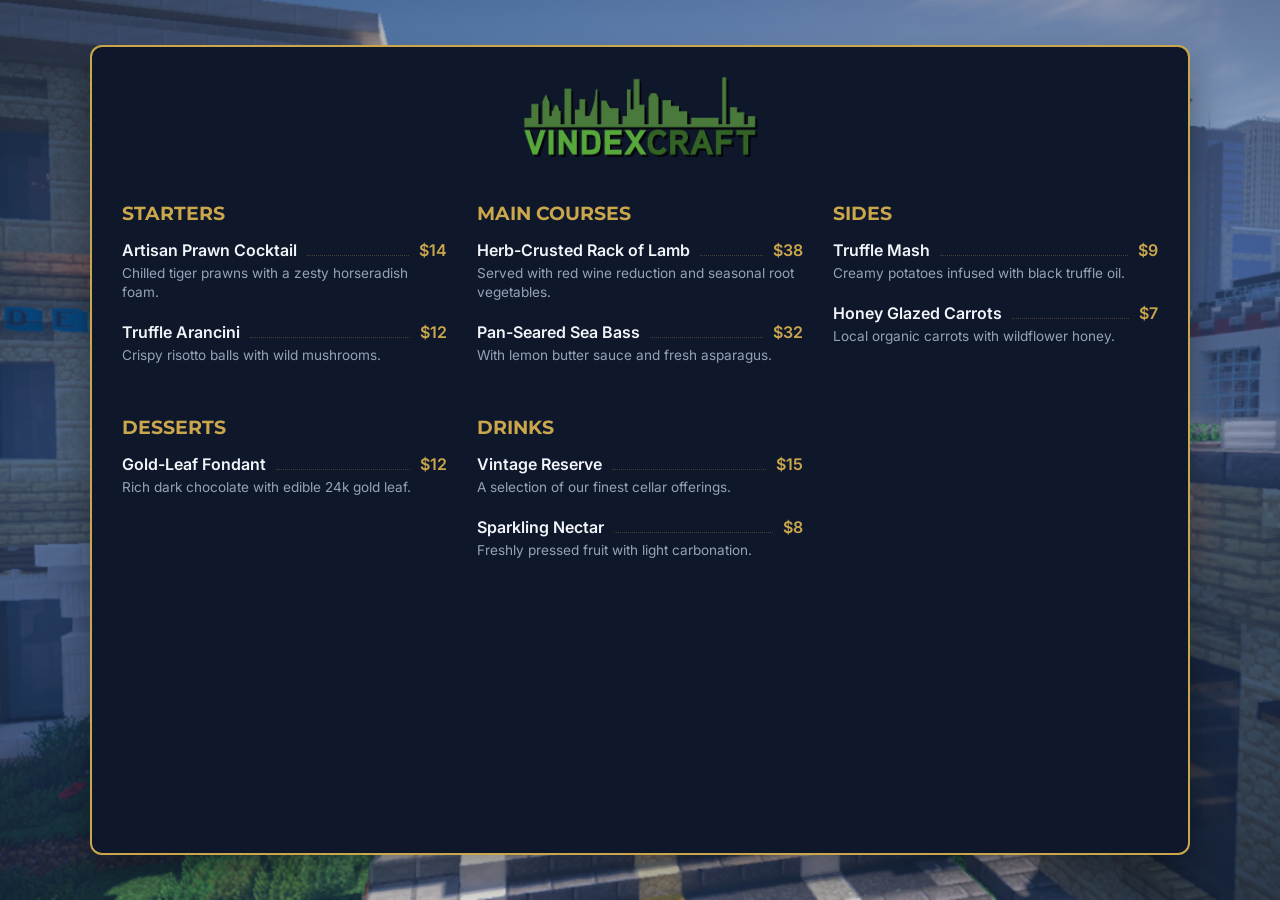
==== commit f269a98c: "Update index.html" ====
--- a/index.html
+++ b/index.html
@@ -7,42 +7,37 @@
 </head>
 <body class="dark">
     <div class="container">
-        <header style="text-align: center; margin-bottom: 30px;">
-            <img src="logo.png" alt="VindexCraft" style="height: 60px;">
+        <header style="text-align: center; margin-bottom: 40px;">
+            <img src="logo.png" alt="VindexCraft" style="height: 80px;">
         </header>
 
-        <div id="public-menu" class="menu-grid">
+        <div id="public-menu" style="display: grid; grid-template-columns: repeat(auto-fit, minmax(300px, 1fr)); gap: 30px; overflow-y: auto;">
             </div>
     </div>
 
     <script>
         async function loadMenu() {
-            try {
-                const res = await fetch('menu.json?v=' + Date.now());
-                const data = await res.json();
-                const container = document.getElementById('public-menu');
-                
-                data.categories.forEach(cat => {
-                    const catDiv = document.createElement('div');
-                    catDiv.className = 'menu-category';
-                    let itemsHtml = '';
-                    
-                    cat.items.forEach(item => {
-                        itemsHtml += `
-                            <div class="menu-item">
-                                <div class="item-main">
-                                    <span>${item.name}</span>
-                                    <div class="item-dots"></div>
-                                    <span style="color:var(--gold)">$${item.price}</span>
-                                </div>
-                                <div class="item-desc">${item.desc}</div>
-                            </div>`;
-                    });
-
-                    catDiv.innerHTML = `<h2>${cat.title}</h2>` + itemsHtml;
-                    container.appendChild(catDiv);
+            const res = await fetch('menu.json?v=' + Date.now());
+            const data = await res.json();
+            const container = document.getElementById('public-menu');
+            
+            data.categories.forEach(cat => {
+                const catDiv = document.createElement('div');
+                let itemsHtml = '';
+                cat.items.forEach(item => {
+                    itemsHtml += `
+                        <div class="menu-item" style="margin-bottom:20px;">
+                            <div class="item-main">
+                                <span>${item.name}</span>
+                                <div class="item-dots"></div>
+                                <span style="color:var(--gold)">$${item.price}</span>
+                            </div>
+                            <div class="item-desc">${item.desc}</div>
+                        </div>`;
                 });
-            } catch (e) { console.error("Error loading menu", e); }
+                catDiv.innerHTML = `<h2 style="font-family:var(--font-heading); color:var(--gold); margin-bottom:15px; text-transform:uppercase; font-size:1.2rem;">${cat.title}</h2>` + itemsHtml;
+                container.appendChild(catDiv);
+            });
         }
         window.onload = loadMenu;
     </script>
--- a/style.css
+++ b/style.css
@@ -1,4 +1,3 @@
-/* Modern Google Fonts */
 @import url('https://fonts.googleapis.com/css2?family=Inter:wght@400;500;600&family=Montserrat:wght@700;800&display=swap');
 
 :root {
@@ -8,7 +7,7 @@
     --font-body: 'Inter', sans-serif;
 }
 
-/* Light/Dark Mode Logic */
+/* Theme Mapping */
 body:not(.dark) {
     --card: #ffffff;
     --text: #1c2430;
@@ -39,11 +38,13 @@
     justify-content: center;
     align-items: center;
     padding: 20px;
+    transition: var(--transition);
 }
 
 .container {
     width: 95vw;
     max-width: 1100px;
+    height: 90vh;
     background: var(--card);
     border: 2px solid var(--gold);
     border-radius: 12px;
@@ -51,10 +52,10 @@
     box-shadow: 0 20px 40px rgba(0,0,0,0.4);
     display: flex;
     flex-direction: column;
-    max-height: 90vh;
+    position: relative;
 }
 
-/* --- BUTTON UNIFICATION --- */
+/* --- BUTTONS --- */
 .btn, #saveBtn { 
     font-family: var(--font-heading);
     font-weight: 700;
@@ -67,15 +68,20 @@
     background: var(--btn-bg) !important;
     color: var(--btn-text) !important;
     transition: var(--transition);
-    outline: none;
 }
 
-.btn:hover, #saveBtn:hover {
-    filter: brightness(1.2);
-    transform: translateY(-1px);
+.btn:hover { filter: brightness(1.2); transform: translateY(-1px); }
+
+/* --- PRICE INPUTS (Hiding Spinners) --- */
+.price-input::-webkit-outer-spin-button,
+.price-input::-webkit-inner-spin-button {
+    -webkit-appearance: none;
+    margin: 0;
+}
+.price-input[type=number] {
+    -moz-appearance: textfield;
 }
 
-/* --- PRICE INPUTS (Hiding Spinners) --- */
 .price-editor {
     display: flex;
     align-items: center;
@@ -89,27 +95,18 @@
     background: transparent;
     border: none;
     color: var(--gold);
-    font-family: var(--font-body);
     font-weight: 700;
     width: 45px;
     text-align: right;
     outline: none;
 }
 
-/* Logic to hide up/down arrows */
-.price-input::-webkit-outer-spin-button,
-.price-input::-webkit-inner-spin-button {
-    -webkit-appearance: none;
-    margin: 0;
-}
-.price-input[type=number] {
-    -moz-appearance: textfield;
-}
+/* --- ADMIN UI --- */
+.controls { position: absolute; right: 20px; top: 20px; display: flex; gap: 20px; z-index: 10; }
+.control-btn { cursor: pointer; color: var(--gold); font-size: 1.2rem; transition: var(--transition); }
+.control-btn:hover { transform: scale(1.2); }
 
-/* Public Menu Styling */
-.menu-grid { display: grid; grid-template-columns: repeat(auto-fit, minmax(300px, 1fr)); gap: 25px; overflow-y: auto; }
-.menu-category h2 { font-family: var(--font-heading); color: var(--gold); margin-bottom: 15px; text-transform: uppercase; }
-.menu-item { margin-bottom: 20px; }
+/* --- INDEX UI --- */
 .item-main { display: flex; justify-content: space-between; align-items: baseline; font-weight: 600; }
 .item-dots { flex: 1; border-bottom: 1px dotted var(--gold); margin: 0 10px; opacity: 0.3; }
-.item-desc { font-size: 0.85rem; color: var(--text-muted); margin-top: 4px; }
+.item-desc { font-size: 0.85rem; color: var(--text-muted); margin-top: 4px; line-height: 1.4; }
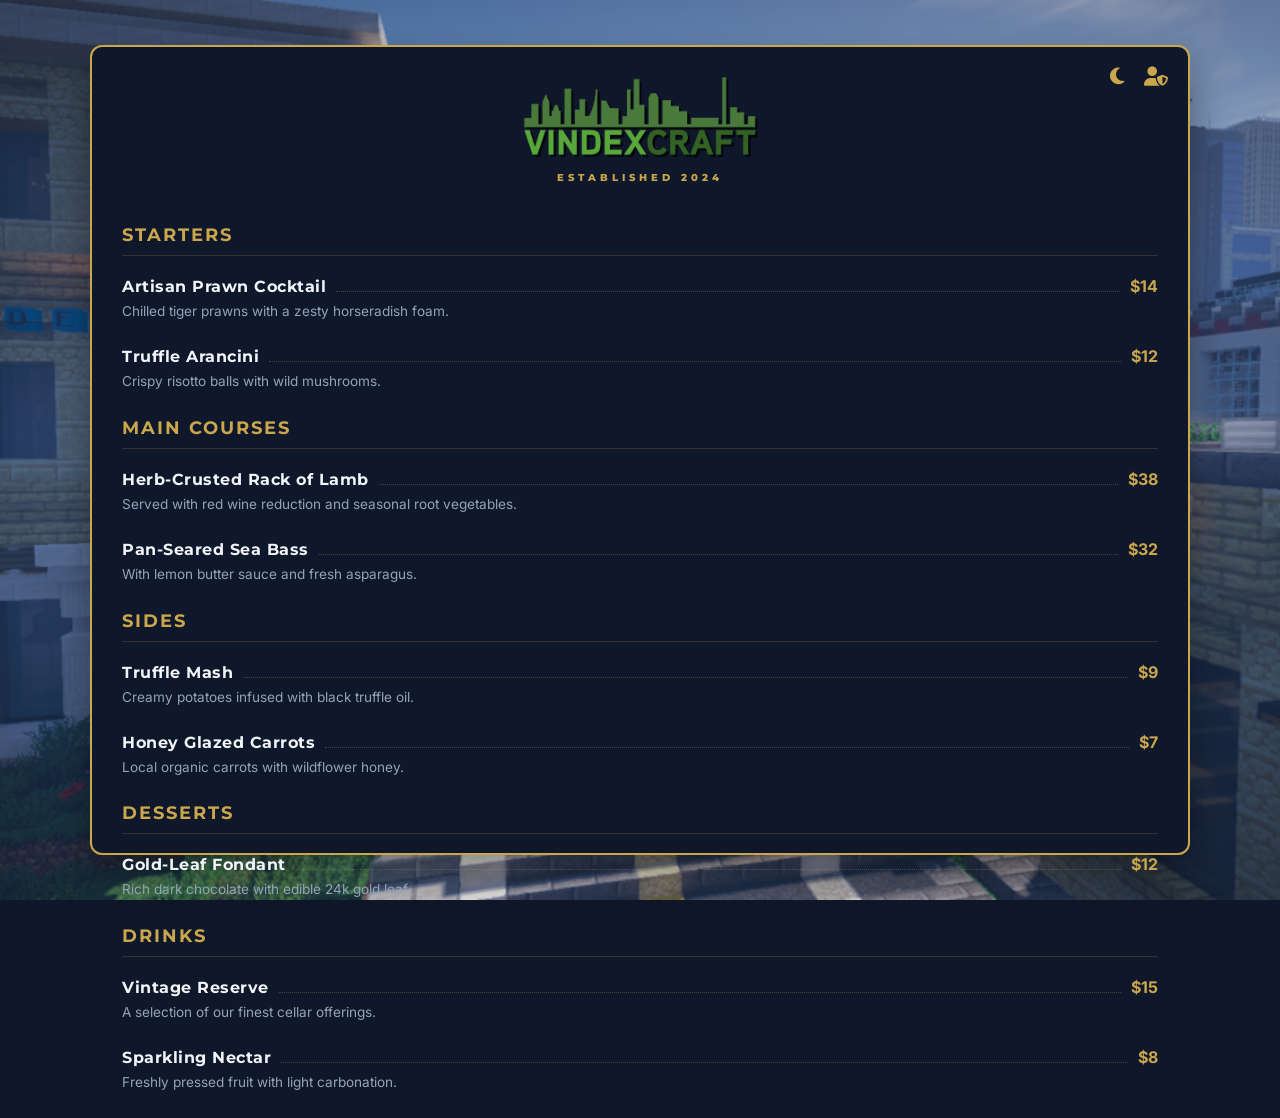
==== commit 074f4769: "Update index.html" ====
--- a/index.html
+++ b/index.html
@@ -2,42 +2,61 @@
 <html lang="en">
 <head>
     <meta charset="UTF-8">
+    <meta name="viewport" content="width=device-width, initial-scale=1.0">
     <title>VindexCraft | Gourmet Menu</title>
+    <link rel="stylesheet" href="https://cdnjs.cloudflare.com/ajax/libs/font-awesome/6.5.1/css/all.min.css">
     <link rel="stylesheet" href="style.css">
 </head>
 <body class="dark">
     <div class="container">
+        <div class="controls">
+            <i class="fa-solid fa-moon control-btn" title="Toggle Theme" onclick="document.body.classList.toggle('dark')"></i>
+            <i class="fa-solid fa-user-shield control-btn" title="Admin Login" onclick="window.location.href='admin.html'"></i>
+        </div>
+
         <header style="text-align: center; margin-bottom: 40px;">
-            <img src="logo.png" alt="VindexCraft" style="height: 80px;">
+            <img src="logo.png" alt="VindexCraft" style="height: 80px; margin-bottom: 10px;">
+            <div style="color:var(--gold); font-family:'Montserrat'; font-size:10px; letter-spacing: 4px; font-weight:800; text-transform:uppercase;">Established 2024</div>
         </header>
 
-        <div id="public-menu" style="display: grid; grid-template-columns: repeat(auto-fit, minmax(300px, 1fr)); gap: 30px; overflow-y: auto;">
+        <div id="public-menu" class="menu-grid">
             </div>
     </div>
 
     <script>
         async function loadMenu() {
-            const res = await fetch('menu.json?v=' + Date.now());
-            const data = await res.json();
-            const container = document.getElementById('public-menu');
-            
-            data.categories.forEach(cat => {
-                const catDiv = document.createElement('div');
-                let itemsHtml = '';
-                cat.items.forEach(item => {
-                    itemsHtml += `
-                        <div class="menu-item" style="margin-bottom:20px;">
-                            <div class="item-main">
-                                <span>${item.name}</span>
-                                <div class="item-dots"></div>
-                                <span style="color:var(--gold)">$${item.price}</span>
-                            </div>
-                            <div class="item-desc">${item.desc}</div>
-                        </div>`;
+            try {
+                const res = await fetch('menu.json?v=' + Date.now());
+                const data = await res.json();
+                const container = document.getElementById('public-menu');
+                
+                data.categories.forEach(cat => {
+                    const catDiv = document.createElement('div');
+                    catDiv.className = 'menu-category';
+                    
+                    let itemsHtml = '';
+                    cat.items.forEach(item => {
+                        itemsHtml += `
+                            <div class="menu-item" style="margin-bottom:25px;">
+                                <div class="item-main">
+                                    <span style="font-family:'Montserrat'; font-weight:700; letter-spacing:0.5px;">${item.name}</span>
+                                    <div class="item-dots"></div>
+                                    <span style="color:var(--gold); font-family:'Inter'; font-weight:700;">$${item.price}</span>
+                                </div>
+                                <div class="item-desc" style="font-family:'Inter'; font-size:0.85rem; color:var(--text-muted); margin-top:5px; line-height:1.5;">${item.desc}</div>
+                            </div>`;
+                    });
+
+                    catDiv.innerHTML = `
+                        <h2 style="font-family:var(--font-heading); color:var(--gold); margin-bottom:20px; text-transform:uppercase; font-size:1.1rem; border-bottom: 1px solid var(--border); padding-bottom:10px; letter-spacing:2px;">
+                            ${cat.title}
+                        </h2>` + itemsHtml;
+                    
+                    container.appendChild(catDiv);
                 });
-                catDiv.innerHTML = `<h2 style="font-family:var(--font-heading); color:var(--gold); margin-bottom:15px; text-transform:uppercase; font-size:1.2rem;">${cat.title}</h2>` + itemsHtml;
-                container.appendChild(catDiv);
-            });
+            } catch (e) {
+                console.error("Could not load menu.json", e);
+            }
         }
         window.onload = loadMenu;
     </script>
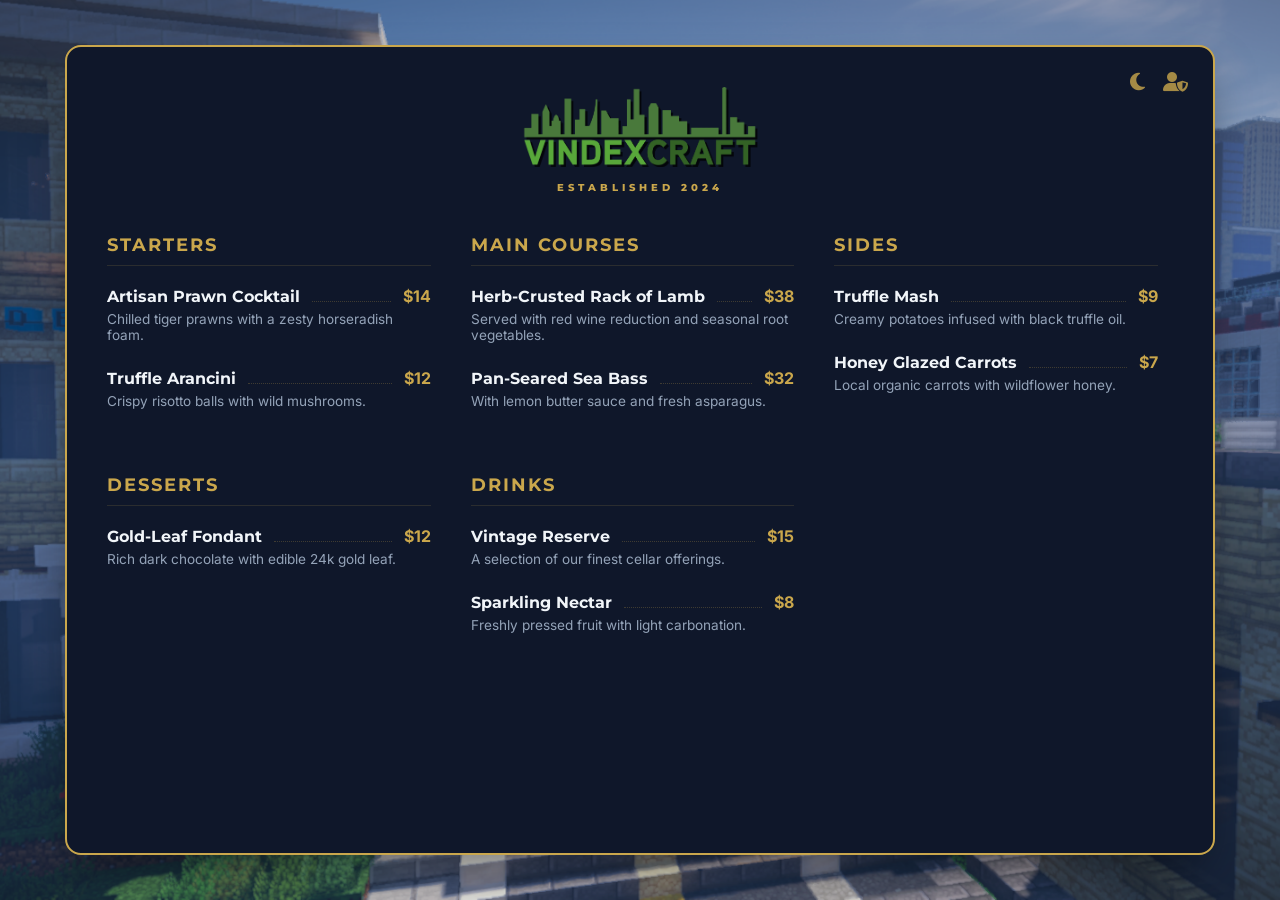
==== commit 03158ade: "Update index.html" ====
--- a/index.html
+++ b/index.html
@@ -19,8 +19,7 @@
             <div style="color:var(--gold); font-family:'Montserrat'; font-size:10px; letter-spacing: 4px; font-weight:800; text-transform:uppercase;">Established 2024</div>
         </header>
 
-        <div id="public-menu" class="menu-grid">
-            </div>
+        <div id="public-menu" class="menu-grid"></div>
     </div>
 
     <script>
@@ -32,31 +31,22 @@
                 
                 data.categories.forEach(cat => {
                     const catDiv = document.createElement('div');
-                    catDiv.className = 'menu-category';
-                    
                     let itemsHtml = '';
                     cat.items.forEach(item => {
                         itemsHtml += `
                             <div class="menu-item" style="margin-bottom:25px;">
                                 <div class="item-main">
-                                    <span style="font-family:'Montserrat'; font-weight:700; letter-spacing:0.5px;">${item.name}</span>
+                                    <span style="font-family:'Montserrat'; font-weight:700;">${item.name}</span>
                                     <div class="item-dots"></div>
-                                    <span style="color:var(--gold); font-family:'Inter'; font-weight:700;">$${item.price}</span>
+                                    <span style="color:var(--gold); font-weight:700;">$${item.price}</span>
                                 </div>
-                                <div class="item-desc" style="font-family:'Inter'; font-size:0.85rem; color:var(--text-muted); margin-top:5px; line-height:1.5;">${item.desc}</div>
+                                <div class="item-desc" style="font-size:0.85rem; color:var(--text-muted); margin-top:5px;">${item.desc}</div>
                             </div>`;
                     });
-
-                    catDiv.innerHTML = `
-                        <h2 style="font-family:var(--font-heading); color:var(--gold); margin-bottom:20px; text-transform:uppercase; font-size:1.1rem; border-bottom: 1px solid var(--border); padding-bottom:10px; letter-spacing:2px;">
-                            ${cat.title}
-                        </h2>` + itemsHtml;
-                    
+                    catDiv.innerHTML = `<h2 style="font-family:var(--font-heading); color:var(--gold); margin-bottom:20px; text-transform:uppercase; font-size:1.1rem; border-bottom: 1px solid var(--border); padding-bottom:10px; letter-spacing:2px;">${cat.title}</h2>` + itemsHtml;
                     container.appendChild(catDiv);
                 });
-            } catch (e) {
-                console.error("Could not load menu.json", e);
-            }
+            } catch (e) { console.error(e); }
         }
         window.onload = loadMenu;
     </script>
--- a/style.css
+++ b/style.css
@@ -2,7 +2,7 @@
 
 :root {
     --gold: #caa74c;
-    --transition: all 0.3s ease;
+    --transition: all 0.3s cubic-bezier(0.4, 0, 0.2, 1);
     --font-heading: 'Montserrat', sans-serif;
     --font-body: 'Inter', sans-serif;
 }
@@ -14,7 +14,7 @@
     --text-muted: #64748b;
     --btn-bg: #f1f5f9;
     --btn-text: #caa74c;
-    --border: rgba(0, 0, 0, 0.1);
+    --border: rgba(0, 0, 0, 0.08);
 }
 
 body.dark { 
@@ -23,7 +23,7 @@
     --text-muted: #94a3b8;
     --btn-bg: #1e293b;
     --btn-text: #caa74c;
-    --border: rgba(202, 167, 76, 0.2);
+    --border: rgba(202, 167, 76, 0.15);
 }
 
 * { box-sizing: border-box; margin: 0; padding: 0; }
@@ -38,24 +38,59 @@
     justify-content: center;
     align-items: center;
     padding: 20px;
-    transition: var(--transition);
 }
 
 .container {
     width: 95vw;
-    max-width: 1100px;
+    max-width: 1150px;
     height: 90vh;
     background: var(--card);
     border: 2px solid var(--gold);
-    border-radius: 12px;
-    padding: 30px;
-    box-shadow: 0 20px 40px rgba(0,0,0,0.4);
+    border-radius: 16px;
+    padding: 40px;
+    box-shadow: 0 25px 50px -12px rgba(0,0,0,0.5);
     display: flex;
     flex-direction: column;
     position: relative;
+    transition: var(--transition);
 }
 
-/* --- BUTTONS --- */
+/* --- RESTORED CONTROLS --- */
+.controls { 
+    position: absolute; 
+    right: 25px; 
+    top: 25px; 
+    display: flex; 
+    gap: 18px; 
+    z-index: 100; 
+}
+.control-btn { 
+    cursor: pointer; 
+    color: var(--gold); 
+    font-size: 1.25rem; 
+    transition: var(--transition); 
+    opacity: 0.8;
+}
+.control-btn:hover { 
+    opacity: 1; 
+    transform: scale(1.15) rotate(5deg); 
+}
+
+/* --- MENU GRID (INDEX) --- */
+.menu-grid { 
+    display: grid; 
+    grid-template-columns: repeat(auto-fit, minmax(320px, 1fr)); 
+    gap: 40px; 
+    overflow-y: auto;
+    padding-right: 15px;
+}
+.menu-grid::-webkit-scrollbar { width: 6px; }
+.menu-grid::-webkit-scrollbar-thumb { background: var(--gold); border-radius: 10px; }
+
+.item-main { display: flex; justify-content: space-between; align-items: baseline; }
+.item-dots { flex: 1; border-bottom: 1px dotted var(--gold); margin: 0 12px; opacity: 0.25; }
+
+/* --- ADMIN UI & PRICE SPINNERS --- */
 .btn, #saveBtn { 
     font-family: var(--font-heading);
     font-weight: 700;
@@ -63,31 +98,23 @@
     letter-spacing: 1px;
     padding: 12px 20px;
     cursor: pointer;
-    border-radius: 6px; 
+    border-radius: 8px; 
     border: 2px solid var(--gold); 
     background: var(--btn-bg) !important;
     color: var(--btn-text) !important;
     transition: var(--transition);
 }
 
-.btn:hover { filter: brightness(1.2); transform: translateY(-1px); }
-
-/* --- PRICE INPUTS (Hiding Spinners) --- */
 .price-input::-webkit-outer-spin-button,
-.price-input::-webkit-inner-spin-button {
-    -webkit-appearance: none;
-    margin: 0;
-}
-.price-input[type=number] {
-    -moz-appearance: textfield;
-}
+.price-input::-webkit-inner-spin-button { -webkit-appearance: none; margin: 0; }
+.price-input[type=number] { -moz-appearance: textfield; }
 
 .price-editor {
     display: flex;
     align-items: center;
     border: 1px solid var(--gold);
-    border-radius: 4px;
-    padding: 4px 8px;
+    border-radius: 6px;
+    padding: 4px 10px;
     background: var(--btn-bg);
 }
 
@@ -99,14 +126,7 @@
     width: 45px;
     text-align: right;
     outline: none;
+    font-family: var(--font-body);
 }
 
-/* --- ADMIN UI --- */
-.controls { position: absolute; right: 20px; top: 20px; display: flex; gap: 20px; z-index: 10; }
-.control-btn { cursor: pointer; color: var(--gold); font-size: 1.2rem; transition: var(--transition); }
-.control-btn:hover { transform: scale(1.2); }
-
-/* --- INDEX UI --- */
-.item-main { display: flex; justify-content: space-between; align-items: baseline; font-weight: 600; }
-.item-dots { flex: 1; border-bottom: 1px dotted var(--gold); margin: 0 10px; opacity: 0.3; }
-.item-desc { font-size: 0.85rem; color: var(--text-muted); margin-top: 4px; line-height: 1.4; }
+.admin-input { width: 100%; border: none; background: transparent; color: inherit; outline: none; }
